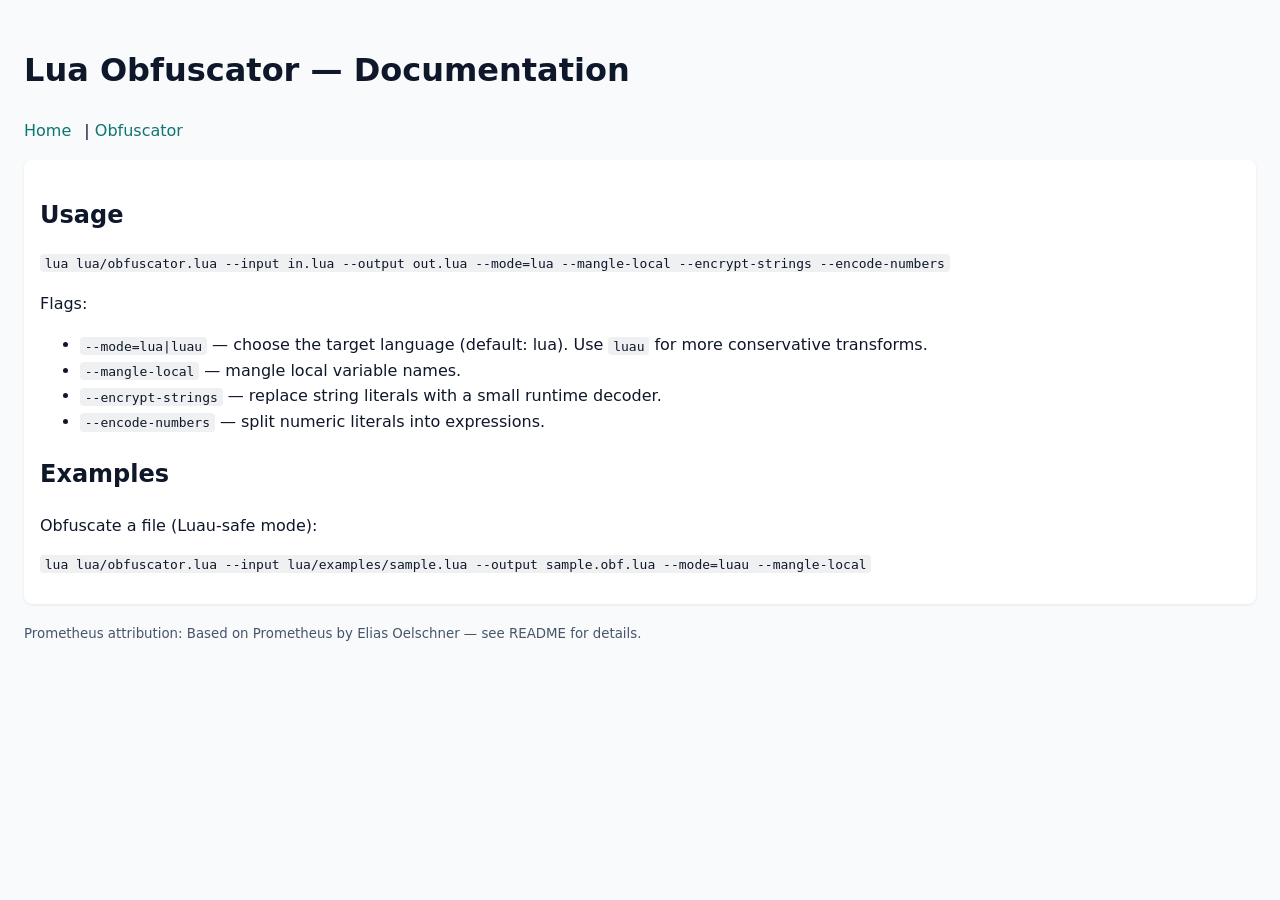
==== pages/lua-obfuscator.html @ b03674af "Add site pages, styles, bash wrapper, examples, and Render config for Render deployment" ====
<!doctype html>
<html lang="en">
<head>
  <meta charset="utf-8">
  <meta name="viewport" content="width=device-width, initial-scale=1">
  <title>Lua Obfuscator — Documentation</title>
  <link rel="stylesheet" href="../assets/styles.css">
</head>
<body>
  <header>
    <h1>Lua Obfuscator — Documentation</h1>
    <nav>
      <a href="../index.html">Home</a> |
      <a href="lua/obfuscator.lua">Obfuscator</a>
    </nav>
  </header>

  <main>
    <section>
      <h2>Usage</h2>
      <pre><code>lua lua/obfuscator.lua --input in.lua --output out.lua --mode=lua --mangle-local --encrypt-strings --encode-numbers</code></pre>
      <p>Flags:</p>
      <ul>
        <li><code>--mode=lua|luau</code> — choose the target language (default: lua). Use <code>luau</code> for more conservative transforms.</li>
        <li><code>--mangle-local</code> — mangle local variable names.</li>
        <li><code>--encrypt-strings</code> — replace string literals with a small runtime decoder.</li>
        <li><code>--encode-numbers</code> — split numeric literals into expressions.</li>
      </ul>
    </section>

    <section>
      <h2>Examples</h2>
      <p>Obfuscate a file (Luau-safe mode):</p>
      <pre><code>lua lua/obfuscator.lua --input lua/examples/sample.lua --output sample.obf.lua --mode=luau --mangle-local</code></pre>
    </section>
  </main>

  <footer>
    <small>Prometheus attribution: Based on Prometheus by Elias Oelschner — see README for details.</small>
  </footer>
</body>
</html>
---- assets/styles.css ----
/* assets/styles.css - minimal styling for Render demo site */

body {
  font-family: system-ui, -apple-system, "Segoe UI", Roboto, "Helvetica Neue", Arial;
  line-height: 1.6;
  padding: 1rem;
  background: #f8fafc;
  color: #0f172a;
}

header { margin-bottom: 1rem; }
nav a { color: #0f766e; text-decoration: none; margin-right: 0.5rem; }
main { background: white; padding: 1rem; border-radius: 8px; box-shadow: 0 1px 3px rgba(2,6,23,0.08); }
footer { margin-top: 1rem; color: #475569; }
code { background: #0f172a10; padding: 0.1rem 0.3rem; border-radius: 4px; }
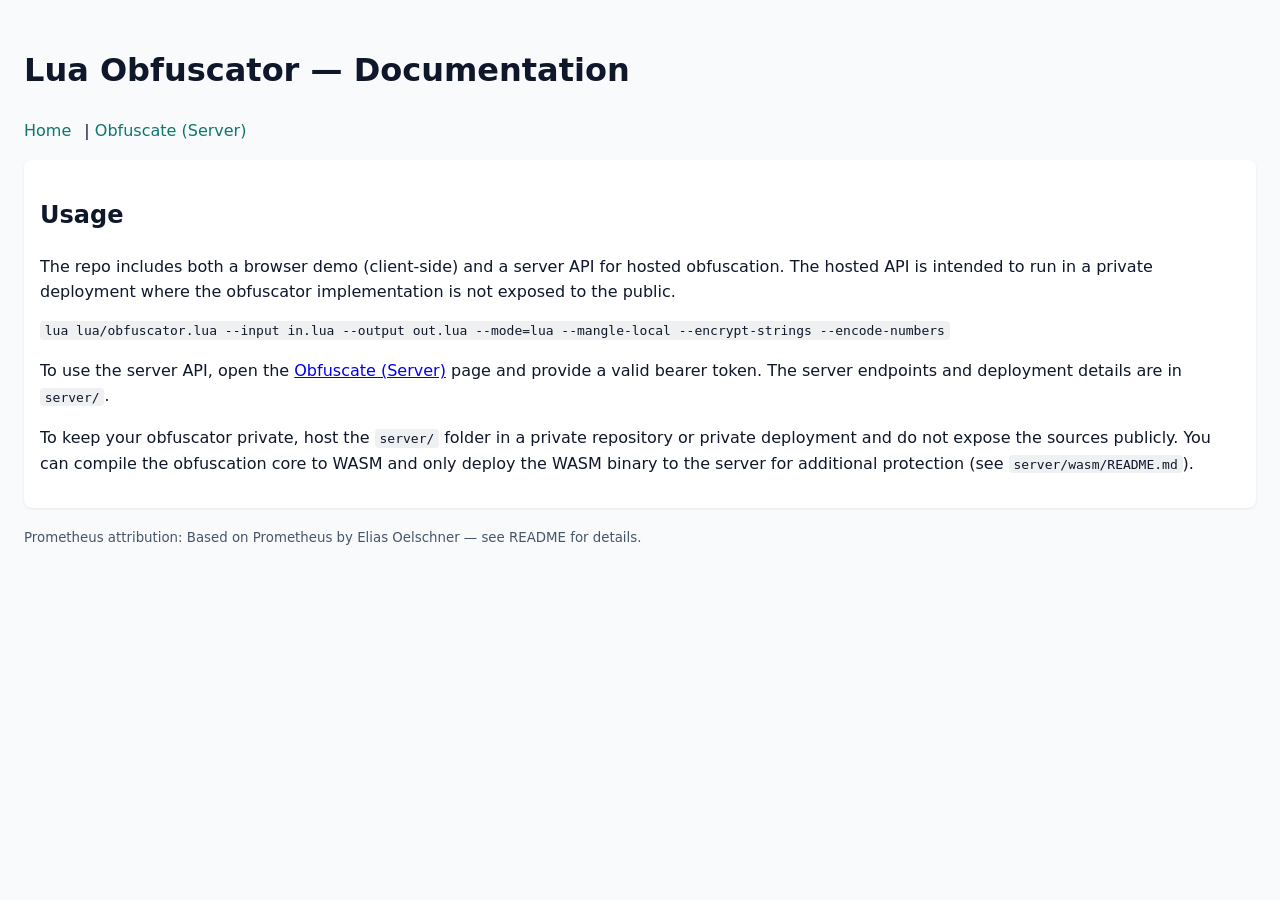
==== commit 121bdb9c: "Implement server-side obfuscation API skeleton, move obfuscator to server/, add WASM guidance, add o" ====
--- a/pages/lua-obfuscator.html
+++ b/pages/lua-obfuscator.html
@@ -11,27 +11,21 @@
     <h1>Lua Obfuscator — Documentation</h1>
     <nav>
       <a href="../index.html">Home</a> |
-      <a href="lua/obfuscator.lua">Obfuscator</a>
+      <a href="../pages/obfuscate.html">Obfuscate (Server)</a>
     </nav>
   </header>
 
   <main>
     <section>
       <h2>Usage</h2>
+      <p>The repo includes both a browser demo (client-side) and a server API for hosted obfuscation. The hosted API is intended to run in a private deployment where the obfuscator implementation is not exposed to the public.
+      </p>
+
       <pre><code>lua lua/obfuscator.lua --input in.lua --output out.lua --mode=lua --mangle-local --encrypt-strings --encode-numbers</code></pre>
-      <p>Flags:</p>
-      <ul>
-        <li><code>--mode=lua|luau</code> — choose the target language (default: lua). Use <code>luau</code> for more conservative transforms.</li>
-        <li><code>--mangle-local</code> — mangle local variable names.</li>
-        <li><code>--encrypt-strings</code> — replace string literals with a small runtime decoder.</li>
-        <li><code>--encode-numbers</code> — split numeric literals into expressions.</li>
-      </ul>
-    </section>
 
-    <section>
-      <h2>Examples</h2>
-      <p>Obfuscate a file (Luau-safe mode):</p>
-      <pre><code>lua lua/obfuscator.lua --input lua/examples/sample.lua --output sample.obf.lua --mode=luau --mangle-local</code></pre>
+      <p>To use the server API, open the <a href="../pages/obfuscate.html">Obfuscate (Server)</a> page and provide a valid bearer token. The server endpoints and deployment details are in <code>server/</code>.</p>
+
+      <p>To keep your obfuscator private, host the <code>server/</code> folder in a private repository or private deployment and do not expose the sources publicly. You can compile the obfuscation core to WASM and only deploy the WASM binary to the server for additional protection (see <code>server/wasm/README.md</code>).</p>
     </section>
   </main>
 
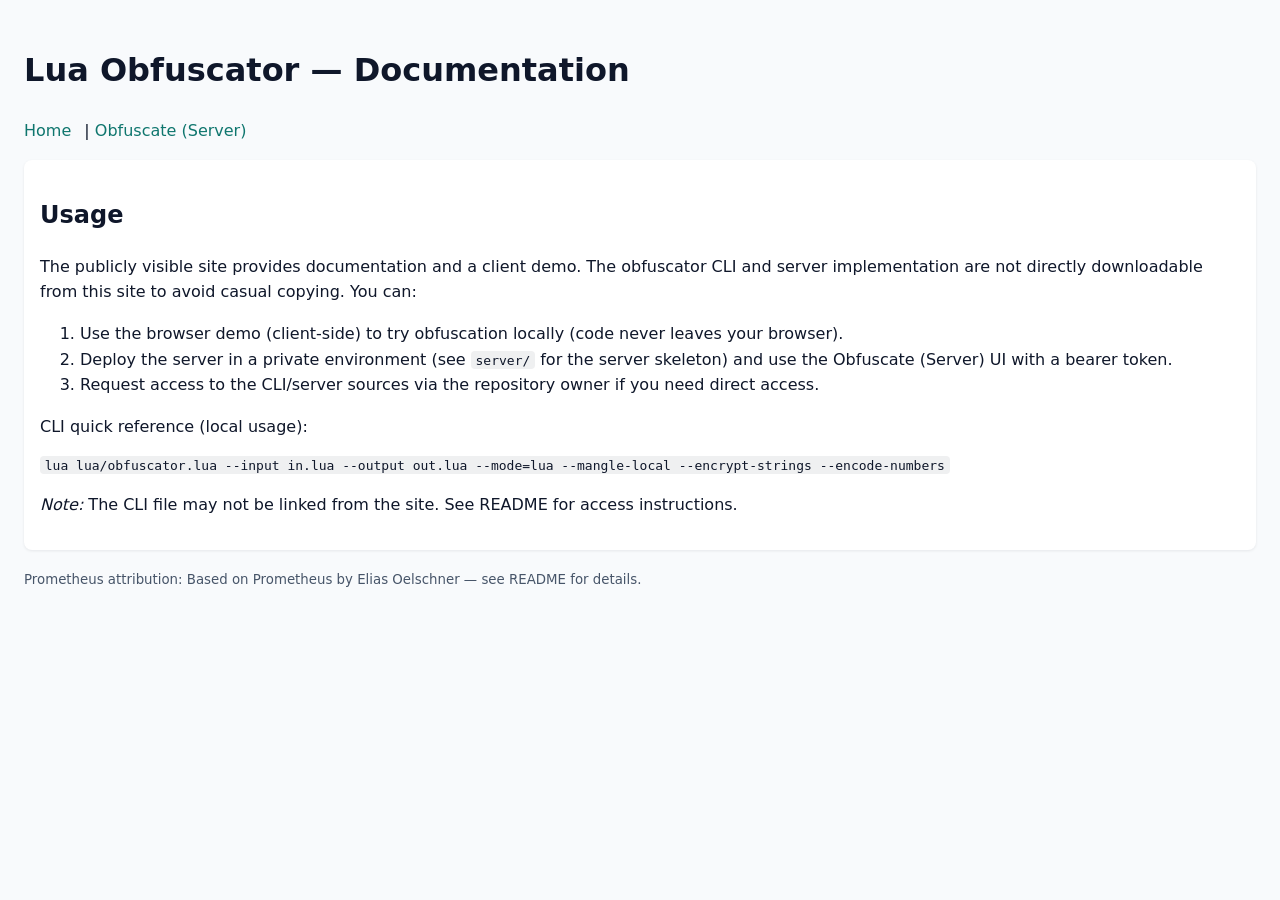
==== commit 4a9ccc63: "Harden static site: remove direct links to Lua sources, add robots.txt disallow, add lua/index.html " ====
--- a/pages/lua-obfuscator.html
+++ b/pages/lua-obfuscator.html
@@ -18,14 +18,16 @@
   <main>
     <section>
       <h2>Usage</h2>
-      <p>The repo includes both a browser demo (client-side) and a server API for hosted obfuscation. The hosted API is intended to run in a private deployment where the obfuscator implementation is not exposed to the public.
-      </p>
+      <p>The publicly visible site provides documentation and a client demo. The obfuscator CLI and server implementation are not directly downloadable from this site to avoid casual copying. You can:</p>
+      <ol>
+        <li>Use the browser demo (client-side) to try obfuscation locally (code never leaves your browser).</li>
+        <li>Deploy the server in a private environment (see <code>server/</code> for the server skeleton) and use the Obfuscate (Server) UI with a bearer token.</li>
+        <li>Request access to the CLI/server sources via the repository owner if you need direct access.</li>
+      </ol>
 
+      <p>CLI quick reference (local usage):</p>
       <pre><code>lua lua/obfuscator.lua --input in.lua --output out.lua --mode=lua --mangle-local --encrypt-strings --encode-numbers</code></pre>
-
-      <p>To use the server API, open the <a href="../pages/obfuscate.html">Obfuscate (Server)</a> page and provide a valid bearer token. The server endpoints and deployment details are in <code>server/</code>.</p>
-
-      <p>To keep your obfuscator private, host the <code>server/</code> folder in a private repository or private deployment and do not expose the sources publicly. You can compile the obfuscation core to WASM and only deploy the WASM binary to the server for additional protection (see <code>server/wasm/README.md</code>).</p>
+      <p><em>Note:</em> The CLI file may not be linked from the site. See README for access instructions.</p>
     </section>
   </main>
 
